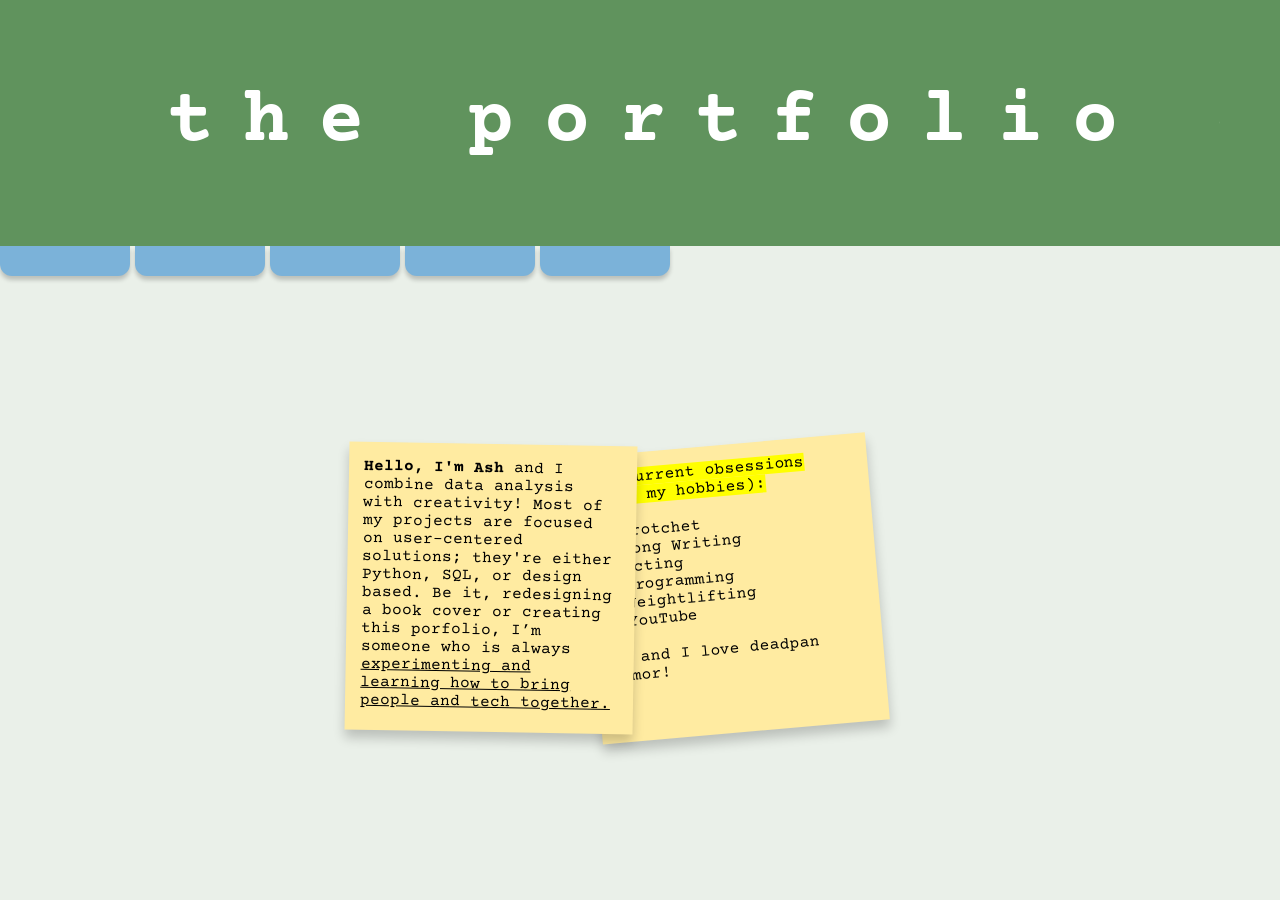
==== home.html @ 177f9d07 "Add main html and stylesheet" ====
<!DOCTYPE html>
<html>

<head>
  <!-- main font-->
  <link rel="preconnect" href="https://fonts.googleapis.com">
  <link rel="preconnect" href="https://fonts.gstatic.com" crossorigin>
  <link href="https://fonts.googleapis.com/css2?family=Courier+Prime:ital,wght@0,400;0,700;1,400;1,700&display=swap"
    rel="stylesheet">
  <meta charset="UTF-8" />
  <link rel="stylesheet" href="home_style_sheet.css">
  <!-- head is the container for metadata basically used to tell the rest what styles you want.-->
  <!-- here you define the document title, character set, styles, scripts, and other meta information.-->
  <!-- head often includes <title>, <style>, <meta>, <link>, <script>, and <base>.-->
  <title>Welcome</title>
</head>

<body>
  <!-- body contains all the contents of an HTML document, such as headings, paragraphs, images, hyperlinks, tables, 
    lists, etc. It can also support global and event attributes-->
  <!-- the body container/tag defines the document's body. There can only be one body container-->

  <!-- The <div> tag defines a division or a section in an HTML document.
    The <div> tag is used as a container for HTML elements - which is then styled with CSS or manipulated with JavaScript.
    The <div> tag is easily styled by using the class or id attribute.
    Any sort of content can be put inside the <div> tag! -->

  <!--- another way to open links in a new window (this is not contained within the main window tho)-->
  <!--- <a onclick='window.open("pathway or link here","_blank","width=300,height=300");'>About</a></span>-->

  <!-- banner and navigation tabs -->
  <div class="banner">
    <div class="jelly">
      <div class="jelly_texture"></div>
    </div>
    <h1 class="jelly_text">the portfolio</h1>
  </div>
  <nav class="navbar">
    <div class="tab">
      <span class="tab_reveal">
        <a href="#" class="modalLink navlinks" data-modal="aboutModal">About</a>
      </span>
    </div>
    <div class="tab">
      <span class="tab_reveal">
        <a href="#" class="modalLink navlinks" data-modal="FeatModal">Featured</a>
      </span>
    </div>
    <div class="tab">
      <span class="tab_reveal">
        <a href="#" class="modalLink navlinks" data-modal="CreateModal">Creative</a>
      </span>
    </div>
    <div class="tab">
      <span class="tab_reveal">
        <a href="#" class="modalLink navlinks" data-modal="TechModal">Technical</a>
      </span>
    </div>
    <div class="tab">
      <span class="tab_reveal">
        <a href="#" class="modalLink navlinks" data-modal="SkillsModal">Skills</a>
      </span>
    </div>
  </nav>
  </div>

  <!--- modal information for each link ---->
  <!-- about modal -->
  <div id="aboutModal" class="modal">
    <div class="modal_content">
      <span class="close">&times;</span>
      <div class="about_container">
        <div class="image_crop">
          <img src="images/about/me.jpg" class="image_circle">
        </div>
        <div class="paper_details">
          <h3>About Me</h3>
          <p>If you clicked the "about me" tab then my sticky-notes must not have satiated your curious wonder. Well...
            if you haven't
            guessed already, this portfolio is based on <i>the Office</i> (not the UK version, never the UK
            version).<br>Why? Because
            I wanted my portfolio to showcase who I am and since the Office built my sense of humor and love for
            mockumentaries, I decided it
            would be the best theme to go with! Also, this photo is my favorite photo of me. I was having a glorious
            hair day and wearing my favorite overalls, as I picked my favorite fruit (strawberries 🍓).<br><br>
            <b>Now enough about me.</b> Tell me about yourself... do you like bears, beets, or <i>Battlestar
              Galatica</i>?
          </p>
        </div>
      </div>
    </div>
  </div>

  <!-- Feat modal -->
  <div id="FeatModal" class="modal">
    <div class="modal_content">
      <span class="close">&times;</span>
      <!-- featured project one-->
      <a href="project_one.html" class="bodylinks">
        <div class="gallery">
          <div class="office_project dim">
            <div class="office_stamp"></div>
            <div class="office_image">
              <img src="images/technical/eda_1.png">
              <img src="images/technical/eda_2.png">
            </div>
            <div class="office_details">
              <h3>Project Title: Exploring Entertainment</h3>
              <p>This analysis explores Netflix’s media catalog and uncovers patterns in genre distribution, release
                strategies, and content priorities. </p>
            </div>
          </div>
        </div>
      </a>

      <!-- featured project two-->
      <a href="project_two.html" class="bodylinks">
        <div class="gallery">
          <div class="office_project dim">
            <div class="office_stamp"></div>
            <div class="office_image">
              <img src="images/technical/fungi_2.png">
              <img src="images/technical/fungi_3.png">
              <img src="images/technical/fungi_1.png">
            </div>
            <div class="office_details">
              <h3>Project Title: Game Assets</h3>
              <p>This project involves the design and creation of 2-D game assets for a collaborative fungi inspired
                Unity game.</p>
            </div>
          </div>
        </div>
      </a>
    </div>
  </div>
  <!-- create modal -->
  <div id="CreateModal" class="modal">
    <div class="modal_content">
      <span class="close">&times;</span>
      <div class="gallery">

        <div class="office_project">
          <div class="office_stamp"></div>
          <div class="office_image">
            <img src="images/creative/ash_7.png">
            <img src="images/creative/ash_8.png">
            <img src="images/creative/ash_9.png">
            <img src="images/creative/ash_10.png">
          </div>
          <div class="office_details">
            <h3>Project Title: App Recreation</h3>
            <p>Recreated my most used apps with Affinity Design: a vector graphics editor and an alternative to Adobe
              Illustrator.</p>
          </div>
        </div>

        <div class="office_project">
          <div class="office_stamp"></div>
          <div class="office_image">
            <img src="images/creative/ash_2.jpg">
          </div>
          <div class="office_details">
            <h3>Project Title: Clickbait Inspired</h3>
            <p>As social media and influencers begin to climb, I decided to practice creating click-bait inspired
              thumbnails.</p>
          </div>
        </div>

        <div class="office_project">
          <div class="office_stamp"></div>
          <div class="office_image">
            <img src="images/creative/ash_1.jpg">
          </div>
          <div class="office_details">
            <h3>Project Title: Club Invite</h3>
            <p>Inspired by the organizations I had joined, I decided to practice marketing by designing an invite.</p>
          </div>
        </div>

        <div class="office_project">
          <div class="office_stamp"></div>
          <div class="office_image">
            <img src="images/creative/fizz.jpg">
            <img src="images/creative/ash_3.png">
          </div>
          <div class="office_details">
            <h3>Project Title: Advertisement Glow-up</h3>
            <p>Decided to turn a regular image into a modernized advertisement. I would like to note that on the next
              version, I plan on recoloring it to make it pop more.</p>
          </div>
        </div>

        <div class="office_project">
          <div class="office_stamp"></div>
          <div class="office_image">
            <img src="images/creative/ash_4.png">
          </div>
          <div class="office_details">
            <h3>Project Title: Hello from Thailand</h3>
            <p>A more personal project of mine, I decided to create post-cards for the places I traveled to. It's a
              great way for me to productively reminisce.</p>
          </div>
        </div>

        <div class="office_project">
          <div class="office_stamp"></div>
          <div class="office_image">
            <img src="images/creative/ash_6.png">
          </div>
          <div class="office_details">
            <h3>Project Title: Retro-esque Ticket</h3>
            <p>I'm a big fan of movie theatres so I decided to create a piece of vector art based off that interest.</p>
          </div>
        </div>

        <div class="office_project">
          <div class="office_stamp"></div>
          <div class="office_image">
            <img src="images/creative/ash_5.png">
          </div>
          <div class="office_details">
            <h3>Project Title: DiDi Movie Poster</h3>
            <p>Designed a movie poster for one of my most liked coming-of-age movies. It's called DiDi, if you're
              interested.</p>
          </div>
        </div>

      </div>
    </div>
  </div>

  <!-- tech modal -->
  <div id="TechModal" class="modal">
    <div class="modal_content">
      <span class="close">&times;</span>
      <div class="gallery">
        <div class="office_project">
          <div class="office_stamp"></div>
          <div class="office_image">
            <img src="">
          </div>
          <div class="office_details">
            <h3>Project Title: Tableau Dashboard</h3>
            <p>Quick summary belongs here. heheheheheh yes <a href="github" class="bodylinks">Check out my GitHub for
                more details.</a></p>
          </div>
        </div>
      </div>
    </div>
  </div>

  <!-- skills modal -->
  <div id="SkillsModal" class="modal">
    <div class="modal_content">
      <span class="close">&times;</span>
      <h2>Software</h2>
      <div class="skillset_container">
        <div class="skillset_box">HTML</div>
        <div class="skillset_box">SQL</div>
        <div class="skillset_box">Python</div>
        <div class="skillset_box">Jupyter Notebooks</div>
        <div class="skillset_box">Github</div>
        <div class="skillset_box">Figma</div>
        <div class="skillset_box">Tableau</div>
        <div class="skillset_box">Microsoft Office Suite</div>
        <div class="skillset_box">Google Workspace</div>
      </div>

      <h2>Expertise</h2>
      <div class="skillset_container">
        <div class="skillset_box">Querying and Data Management</div>
        <div class="skillset_box">Experimentation and A/B Testing</div>
        <div class="skillset_box">Data Cleaning and CSV Handling</div>
        <div class="skillset_box">Project Management</div>
        <div class="skillset_box">Team Management</div>
        <div class="skillset_box">Time Management</div>
        <div class="skillset_box">Content Creation</div>
      </div>
      <h2>Certifications</h2>
      <div class="skillset_container">
        <div class="skillset_box">Foundations of User Experience Design </div>
        <div class="skillset_box">Start the UX Design Process: Empathize, Define, and Ideate</div>
        <div class="skillset_box">SQL for Data Science</div>
        <div class="skillset_box">Introduction to Front End Development</div>
        <div class="skillset_box">Authorized Temporary/Substitute Teacher</div>
        <div class="skillset_box">Level 3 Teaching English as a Foreign Language (TEFL)</div>
      </div>
      <h2>Language</h2>
      <div class="skillset_container">
        <div class="skillset_box">English</div>
        <div class="skillset_box">Spanish</div>
      </div>
    </div>
  </div>

  <!-- sticky notes -->
  <div class="stickynote_container">
    <div class="stickynote note1">
      <p><b>Hello, I'm Ash </b> and I combine data analysis with creativity! Most of my projects are focused on
        user-centered solutions; they're either Python, SQL, or design based. Be it, redesigning a book cover or
        creating this porfolio, I’m someone who is always <u>experimenting and learning how to bring people and tech
          together.</u></p>
    </div>
    <div class="stickynote note2">
      <p><mark>My current obsessions (aka my hobbies):</mark></p><br>
      <ul>
        <li>Crotchet</li>
        <li>Song Writing</li>
        <li>Acting</li>
        <li>Programming</li>
        <li>Weightlifting</li>
        <li>YouTube</li>
      </ul><br>
      <p>oh and I love deadpan humor!</p>
    </div>
  </div>
  <script src="jello.js"></script>
</body>

</html>
---- home_style_sheet.css ----
/* this affects the entire document */
* {
  margin: 0;
  padding: 0;
  box-sizing: border-box;
}

body {
  display: flex;
  flex-direction: column;
  background-color: #EAF0E9;
  min-height: 100vh;
  font-family: Roboto, Helvetica, Arial, Helvetica, sans-serif;
}

/* links can be styled differently depending on what state they are in. The four links states are: 
a:link - a normal, unvisited link
a:visited - a link the user has visited
a:hover - a link when the user mouses over it
a:active - a link the moment it is clicked

SOME RULES TO FOLLOW 
a:hover MUST come after a:link and a:visited 
a:active MUST come after a:hover */

/* this is a global anchor tag that affects all links */
a {
  text-decoration: none;
}

a:hover {
  color: rgb(67, 65, 65);
  transition: color 0.2s ease;
}

.navbar {
  display: flex;
  gap: 5px;
}

.navlinks {
  color: white;
}

.bodylinks {
  color: #60935D;
}

.tab {
  background-color: #7BB2D9;
  font-size: 20px;
  font-family: 'Courier Prime', monospace;
  box-shadow: 0px 4px 4px rgba(0, 0, 0, 0.2);
  position: relative;
  border-radius: 0px 0px 12px 12px;
  width: 130px;
  height: 30px;
  transition: height 0.3s ease;

}

.tab:hover {
  height: 90px;
}

.tab_reveal {
  position: absolute;
  bottom: 10px;
  left: 50%;
  transform: translateX(-50%) translateY(10px);
  opacity: 0;
  transition: opacity 0.2s ease, transform 0.2s ease;
}

.tab:hover .tab_reveal {
  opacity: 1;
  transform: translateX(-50%) translateY(0);
  transition-delay: 0.15s;

}

/* Using the div class I made so I can have more freedom editing different sections of the site */
.jelly_text {
  position: relative;
  display: flex;
  color: white;
  font-size: clamp(2.5rem, 6vw, 5rem);
  letter-spacing: -0.07em;
  font-family: 'Courier Prime', monospace;
}

.banner {
  position: relative;
  display: flex;
  justify-content: center;
  align-items: center;
  padding: calc(8px + 2vw);
  height: calc(220px + 2vw);
  background: #60935D;
  overflow: hidden;
}

.banner:hover {
  background: #169010;
}

.banner:hover .jelly_text {
  color: #ffffffd0;
  ;
}

.banner:hover .jelly,
.banner:hover .jelly_texture {
  opacity: 1;
}

.jelly,
.jelly_texture {
  position: absolute;
  inset: 0;
  opacity: 0;
  transition: opacity 0.4s ease;
}

.jelly {
  background:
    radial-gradient(circle at 15% 25%, rgba(147, 139, 93, 0.4) 0%, rgba(147, 144, 93, 0) 60%),
    radial-gradient(circle at 40% 85%, rgba(94, 91, 53, 0.5) 0%, rgba(94, 93, 53, 0) 60%),
    radial-gradient(circle at 90% 25%, rgba(147, 145, 93, 0.35) 0%, rgba(147, 146, 93, 0) 60%),
    radial-gradient(circle at 30% 20%, rgba(203, 207, 122, 0.35), transparent 45%),
    radial-gradient(circle at 70% 70%, rgba(147, 142, 93, 0.25), transparent 55%);
  mix-blend-mode: screen;
}

.jelly_texture {
  background:
    radial-gradient(circle at 30% 40%, rgba(94, 91, 53, 0.45) 0%, rgba(94, 91, 53, 0) 20%),
    radial-gradient(circle at 60% 55%, rgba(147, 142, 93, 0.3) 0%, rgba(143, 147, 93, 0) 18%),
    radial-gradient(circle at 75% 30%, rgba(204, 207, 122, 0.2) 0%, rgba(207, 194, 122, 0) 15%);
  mix-blend-mode: overlay;
}


/* The Modal (background) */
.modal {
  display: none;
  position: fixed;
  z-index: 14;
  left: 0;
  top: 0;
  width: 100%;
  height: 100%;
  overflow: auto;
  background-color: rgba(0, 0, 0, 0.4);
  /*dim everything else*/
}

/* Modal Content/Box */
.modal_content {
  margin: 10vh auto;
  padding: 24px;
  width: 90%;
  max-width: 600px;
  min-height: 200px;
  max-height: 80vh;
  border-radius: 20px;
  border: 6px solid #60935D;
  background-color: #EAF0E9;
  box-shadow: 0 10px 25px rgba(0, 0, 0, 0.218);
  overflow-y: auto;
  position: relative;
}

.modal_content h2 {
  font-size: 1.4rem;
  color: #60935D;
  margin-bottom: 15px;
  padding-bottom: 5px;
}

.modal_content::-webkit-scrollbar {
  width: 10px;
}

.modal_content::-webkit-scrollbar-track {
  background: transparent;
  margin: 20px;
}

.modal_content::-webkit-scrollbar-thumb {
  background: lightgray;
  border-radius: 10px;
  border: 2px solid white;
}

.modal_content::-webkit-scrollbar-thumb:hover {
  background: #60935D;
}

/* The Close Button */
.close {
  color: darkgray;
  position: sticky;
  float: right;
  font-size: 25px;
  font-weight: bold;
}

.close:hover,
.close:focus {
  color: #60935D;
  text-decoration: none;
  cursor: pointer;
  transition: color 0.4s ease;
}

/* about section*/

.about_container {
  display: block;
  padding: 10px 20px;
}

/* for images */

img {
  display: inline;
  margin: 0 auto;
  width: auto;
}

.image_crop {
  float: left;
  margin: 100px 15px 15px 0px;
  width: 15vw;
  aspect-ratio: 1;
  overflow: hidden;
  border-radius: 50%;
  box-shadow: 0 2px 8px rgba(0, 0, 0, 0.283);
}

.image_circle {
  width: 100%;
  height: 100%;
  object-fit: cover;
  object-position: center;
  image-rendering: crisp-edges;
}

/*creative and technical boxes*/
.gallery {
  display: flex;
  flex-direction: column;
  gap: 40px;
  padding: 15px;
}

.office_project {
  position: relative;
  background: white;
  border: 1px solid lightgray;
  border-top: 4px solid #60935D;
  padding: 15px;
  box-shadow: 4px 4px 0px rgba(0, 0, 0, 0.04);
}

.office_stamp {
  position: absolute;
  top: 20px;
  right: 20px;
  border: 2px solid #d3504c;
  color: #d3504c;
  padding: 4px 8px;
  font-family: 'Courier Prime', monospace;
  font-weight: bold;
  text-transform: uppercase;
  font-size: 0.7rem;
  transform: rotate(6deg);
  opacity: 0.7;
  pointer-events: none;
  z-index: 3;
}

.office_stamp::before {
  content: "Internal Use Only";
}

.dim:hover {
  filter: brightness(70%);
  transition: filter 0.3s ease-in-out;
}

.dim:hover .office_stamp::before {
  content: "Click For Detailed Report";
}


.office_image {
  border: 1px solid lightgrey;
  margin-bottom: 15px;
  overflow: hidden;
  border-radius: 4px;
}

.office_image img {
  width: 100%;
  height: auto;
  display: block;
  filter: grayscale(20%);
}

.office_details h3 {
  font-family: 'Courier Prime', monospace;
  font-size: 1rem;
  color: rgb(58, 62, 62);
  margin: 0px 0px 8px 0px;
}

.office_details p {
  font-family: sans-serif;
  font-size: 0.5rem;
  color: rgb(69, 73, 73);
  line-height: 1.5;
  margin: 0;
}

/*skills boxes*/
.skillset_container {
  display: grid;
  grid-template-columns: repeat(2, 1fr);
  gap: 12px;
  margin-bottom: 30px;
}

.skillset_box {
  display: flex;
  background-color: #f5f5f5;
  color: darkslategrey;
  box-shadow: 0 2px 4px rgba(0, 0, 0, 0.174);
  border-radius: 12px;
  padding: 10px;
  font-weight: 500;
  font-size: 0.95rem;
  min-height: 45px;
  line-height: 1.2;
  justify-content: center;
  align-items: center;
  text-align: center;
}

/*sticky notes */
.stickynote_container {
  display: flex;
  align-items: center;
  justify-content: center;
  flex: 1;
}

.stickynote {
  align-items: center;
  list-style-position: inside;
  justify-content: center;
  position: relative;
  height: 288px;
  width: 288px;
  background-color: #FFEBA1;
  box-shadow: 0px 8px 12px rgba(0, 0, 0, 0.2);
  padding: 15px;
  font-family: 'Courier Prime', monospace;
}

.note1 {
  transform: rotate(1deg) translateX(-5px);
  z-index: 2;
  transition: transform 0.3s ease-in-out;
}

.note2 {
  transform: rotate(-5deg) translateX(-50px) translateY(-4px);
  z-index: 1;
  transition: transform 0.3s ease-in-out;
}

.stickynote:hover {
  z-index: 10;
  transform: rotate(0deg) scale(1.25);
}

/* paper for featured projects pages*/

.paper_container {
  display: flex;
  align-items: center;
  justify-content: center;
  flex: 1;
}

.paper {
  position: relative;
  min-height: 1100px;
  max-width: 850px;
  margin-top: 40px;
  background-color: #fdfcf8;
  box-shadow: 0px 1px 3px rgba(0, 0, 0, 0.319);
  padding: 80px;
  box-sizing: border-box;
}

.paper_details {
  margin-top: 30px;
  line-height: 2;
  color: rgb(69, 73, 73);
}

.paper_details h3 {
  font-family: 'Courier Prime', monospace;
  font-size: 1.5rem;
  color: #60935D;
  margin: 0px 0px 15px 0px;
  border-bottom: 1px solid #7BB2D9;
}

.paper_details p,
.paper_details ul {
  font-family: sans-serif;
  font-size: 1rem;
}

.paper_image {
  display: grid;
  grid-template-columns: repeat(2, 1fr);
  gap: 10px;
  margin-top: 15px;
  margin-bottom: 15px;
  overflow: hidden;
  border-radius: 4px;
}

.paper_image_2 {
  gap: 10px;
  margin-top: 15px;
  margin-bottom: 15px;
  overflow: hidden;
  border-radius: 4px;
}

.paper_image img,
.paper_image_2 img {
  width: 100%;
  height: auto;
  object-fit: cover;
  display: block;
  filter: grayscale(30%);
}
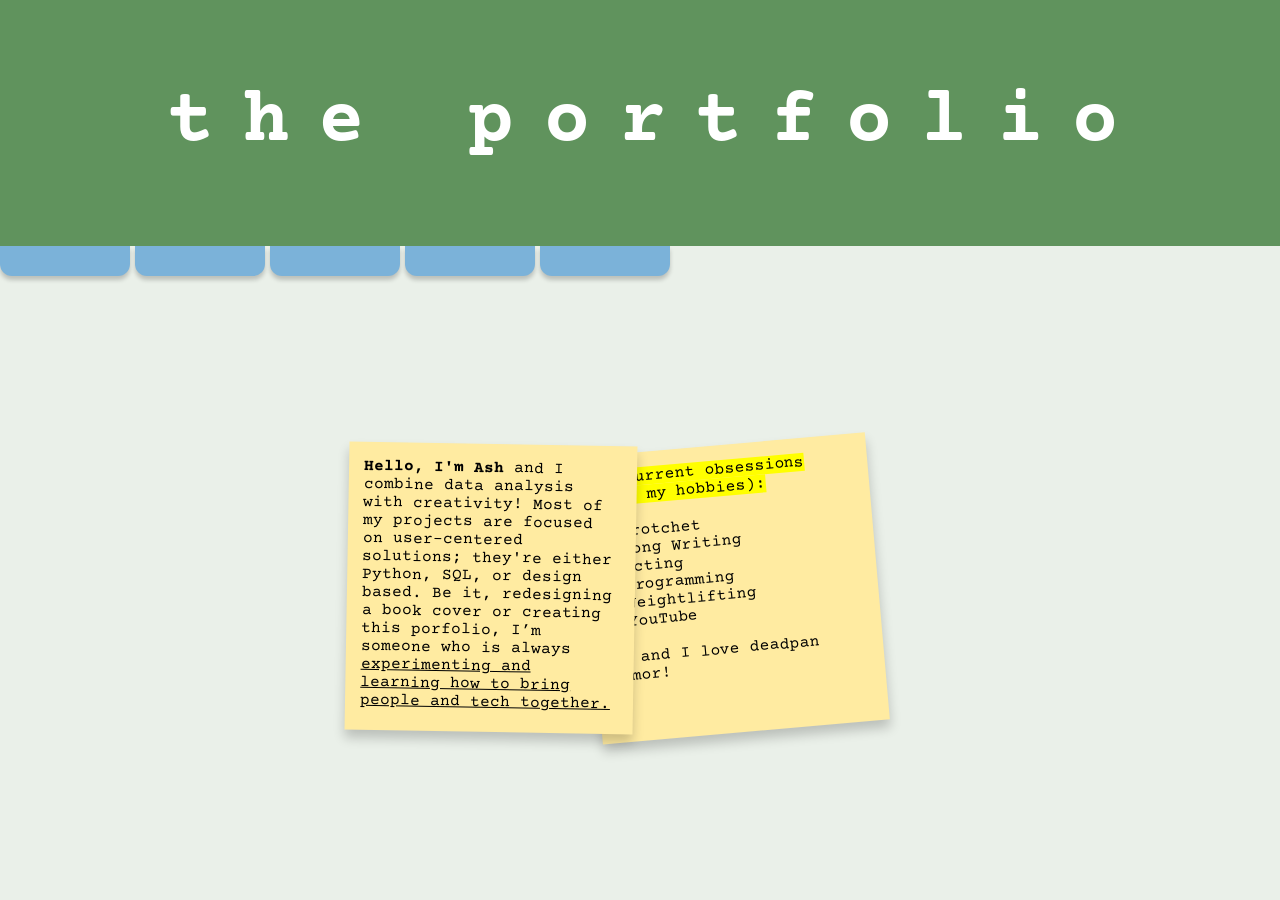
==== commit a4ac23b4: "Update home.html" ====
--- a/home.html
+++ b/home.html
@@ -9,25 +9,11 @@
     rel="stylesheet">
   <meta charset="UTF-8" />
   <link rel="stylesheet" href="home_style_sheet.css">
-  <!-- head is the container for metadata basically used to tell the rest what styles you want.-->
-  <!-- here you define the document title, character set, styles, scripts, and other meta information.-->
-  <!-- head often includes <title>, <style>, <meta>, <link>, <script>, and <base>.-->
+  
   <title>Welcome</title>
 </head>
 
 <body>
-  <!-- body contains all the contents of an HTML document, such as headings, paragraphs, images, hyperlinks, tables, 
-    lists, etc. It can also support global and event attributes-->
-  <!-- the body container/tag defines the document's body. There can only be one body container-->
-
-  <!-- The <div> tag defines a division or a section in an HTML document.
-    The <div> tag is used as a container for HTML elements - which is then styled with CSS or manipulated with JavaScript.
-    The <div> tag is easily styled by using the class or id attribute.
-    Any sort of content can be put inside the <div> tag! -->
-
-  <!--- another way to open links in a new window (this is not contained within the main window tho)-->
-  <!--- <a onclick='window.open("pathway or link here","_blank","width=300,height=300");'>About</a></span>-->
-
   <!-- banner and navigation tabs -->
   <div class="banner">
     <div class="jelly">
@@ -65,6 +51,7 @@
   </div>
 
   <!--- modal information for each link ---->
+  
   <!-- about modal -->
   <div id="aboutModal" class="modal">
     <div class="modal_content">
@@ -95,6 +82,7 @@
   <div id="FeatModal" class="modal">
     <div class="modal_content">
       <span class="close">&times;</span>
+      
       <!-- featured project one-->
       <a href="project_one.html" class="bodylinks">
         <div class="gallery">
@@ -133,6 +121,7 @@
       </a>
     </div>
   </div>
+  
   <!-- create modal -->
   <div id="CreateModal" class="modal">
     <div class="modal_content">
@@ -265,7 +254,6 @@
         <div class="skillset_box">Microsoft Office Suite</div>
         <div class="skillset_box">Google Workspace</div>
       </div>
-
       <h2>Expertise</h2>
       <div class="skillset_container">
         <div class="skillset_box">Querying and Data Management</div>
@@ -317,4 +305,4 @@
   <script src="jello.js"></script>
 </body>
 
-</html>+</html>
